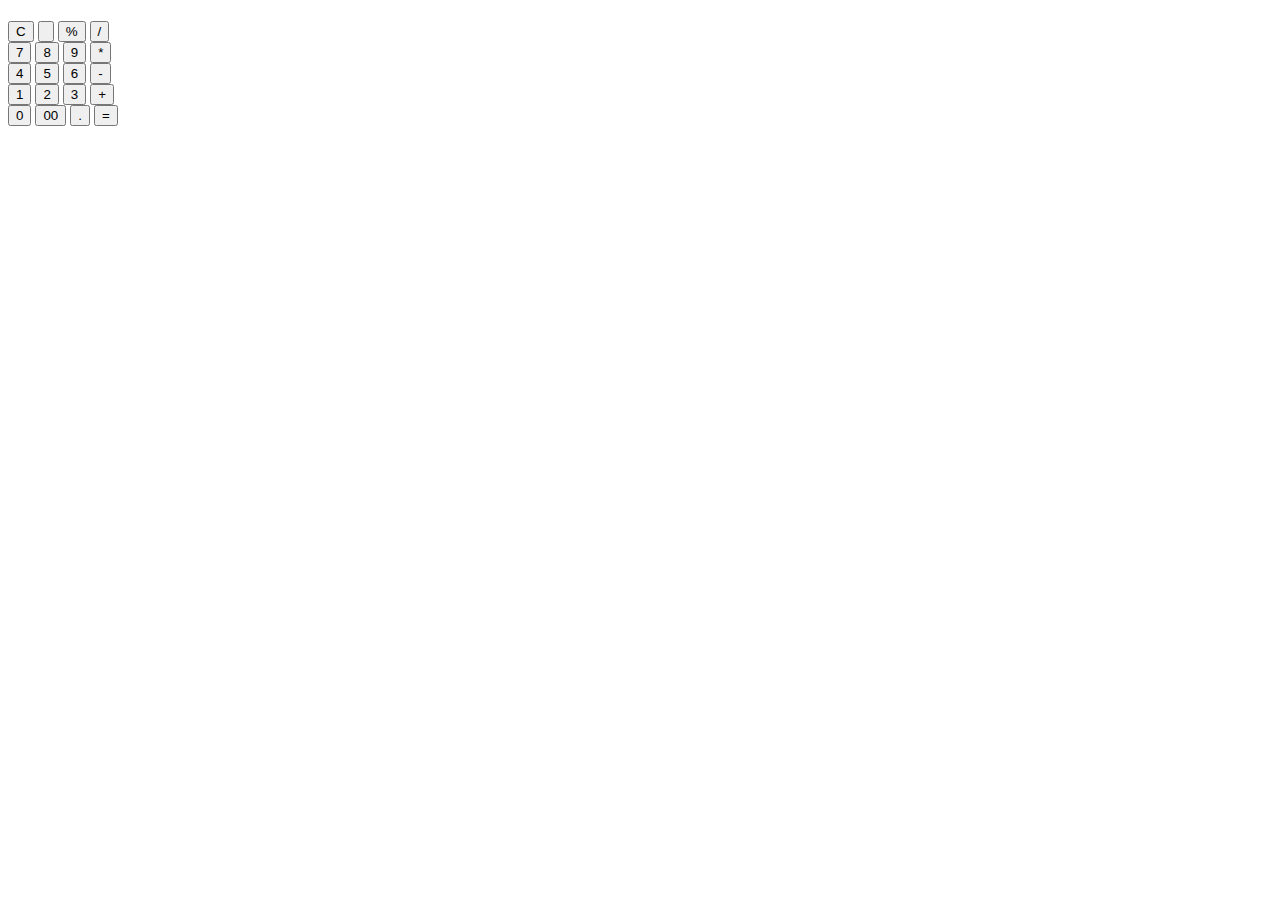
==== Calculator/index.html @ 7a47cc9d "updated" ====
<!DOCTYPE html>
<html lang="en">
<head>
    <meta charset="UTF-8">
    <meta name="viewport" content="width=device-width, initial-scale=1.0">
    <title>Calculator</title>
</head>
<body>
    <div class="constiner">
        <div class="calc">
            <h1 id="input"></h1>
            <div>
                <button>C</button>
                <button>&it;</button>
                <button>%</button>
                <button>/</button>
            </div>
            <div>
                <button>7</button>
                <button>8</button>
                <button>9</button>
                <button>*</button>
            </div>
            <div>
                <button>4</button>
                <button>5</button>
                <button>6</button>
                <button>-</button>
            </div>
            <div>
                <button>1</button>
                <button>2</button>
                <button>3</button>
                <button>+</button>
            </div>
            <div>
                <button>0</button>
                <button>00</button>
                <button>.</button>
                <button>=</button>
            </div>
        </div>
    </div>
    
</body>
</html>
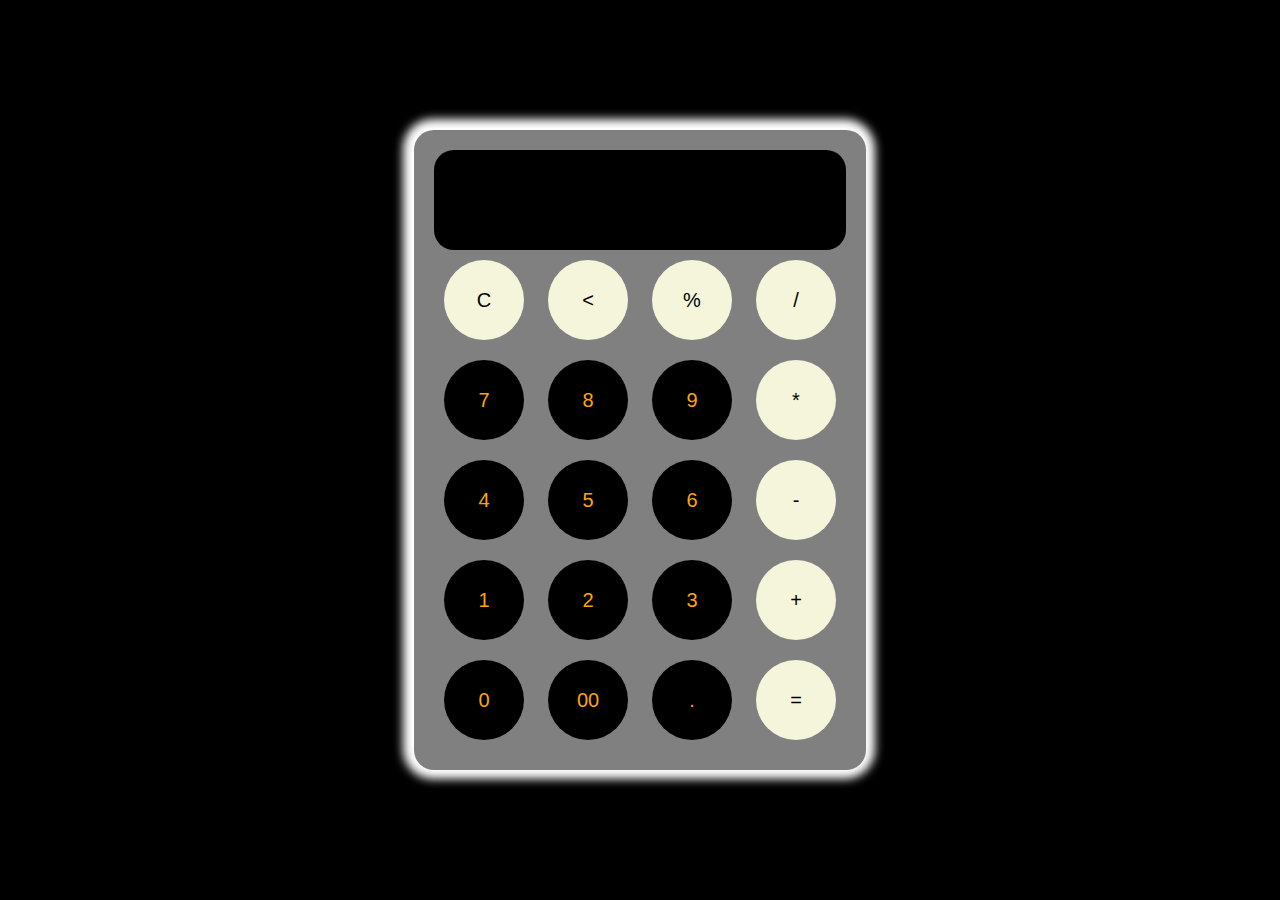
==== commit a46a9101: "updated" ====
--- a/Calculator/index.html
+++ b/Calculator/index.html
@@ -4,44 +4,47 @@
     <meta charset="UTF-8">
     <meta name="viewport" content="width=device-width, initial-scale=1.0">
     <title>Calculator</title>
+    <link href="style.css" rel="stylesheet">
 </head>
 <body>
-    <div class="constiner">
+    <div class="container">
         <div class="calc">
             <h1 id="input"></h1>
             <div>
-                <button>C</button>
-                <button>&it;</button>
-                <button>%</button>
-                <button>/</button>
+                <button class="dgn">C</button>
+                <button class="dgn"><</button>
+                <button class="dgn">%</button>
+                <button class="dgn">/</button>
             </div>
             <div>
                 <button>7</button>
                 <button>8</button>
                 <button>9</button>
-                <button>*</button>
+                <button class="dgn">*</button>
             </div>
             <div>
                 <button>4</button>
                 <button>5</button>
                 <button>6</button>
-                <button>-</button>
+                <button class="dgn">-</button>
             </div>
             <div>
                 <button>1</button>
                 <button>2</button>
                 <button>3</button>
-                <button>+</button>
+                <button class="dgn">+</button>
             </div>
             <div>
                 <button>0</button>
                 <button>00</button>
                 <button>.</button>
-                <button>=</button>
+                <button class="dgn">=</button>
             </div>
         </div>
     </div>
     
+    <script src="script.js"></script>
+
 </body>
 </html>
 
--- a/Calculator/style.css
+++ b/Calculator/style.css
@@ -0,0 +1,46 @@
+*{
+    padding:0;
+    margin:0;
+    box-sizing: border-box;
+}
+
+body{
+    background-color: black;
+}
+
+.container{
+    height:100vh;
+    width: 100%;
+    display: flex;
+    justify-content: center;
+    align-items: center;
+}
+.calc{
+    padding: 20px;
+    background: grey;
+    border-radius: 20px;
+    box-shadow: -1px -1px 10px 10px white;
+}
+#input{
+    height:100px;
+    background-color:black;
+    border-radius: 20px;
+    color: greenyellow;
+}
+
+button{
+    border: none;
+    margin: 10px;
+    width: 80px;
+    height: 80px;
+    background-color: black;
+    font-size: 20px;
+    color: orange;
+    border-radius: 50%;
+    cursor: pointer;
+}
+
+.dgn{
+    background-color: beige;
+    color: black;
+}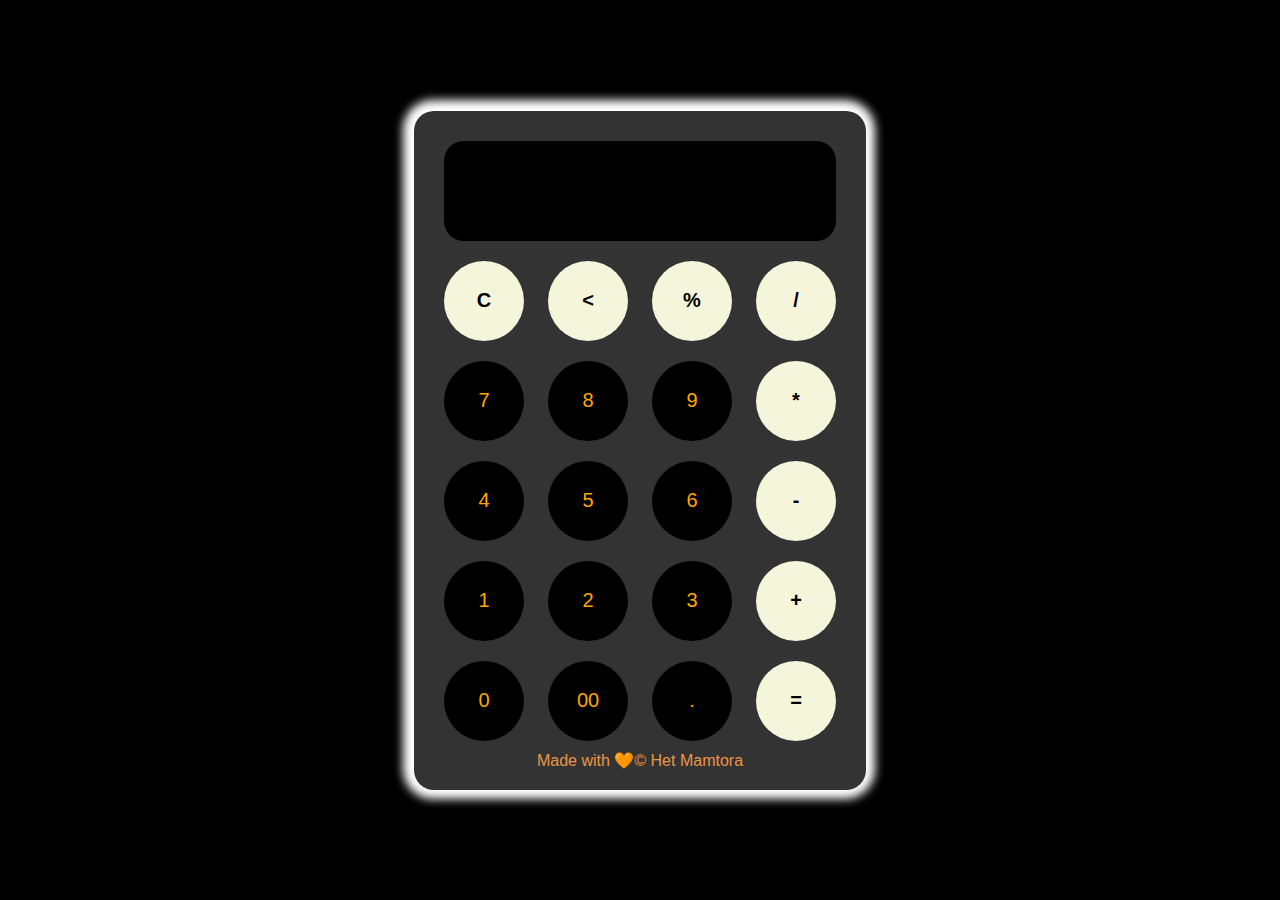
==== commit 5bd1b6f4: "updated" ====
--- a/Calculator/index.html
+++ b/Calculator/index.html
@@ -40,10 +40,13 @@
                 <button>.</button>
                 <button class="dgn">=</button>
             </div>
+            <center><span>Made with &#129505;&#169; Het Mamtora</span>
         </div>
+        
     </div>
     
     <script src="script.js"></script>
+    
 
 </body>
 </html>
--- a/Calculator/style.css
+++ b/Calculator/style.css
@@ -17,7 +17,7 @@
 }
 .calc{
     padding: 20px;
-    background: grey;
+    background: rgb(51, 51, 51);
     border-radius: 20px;
     box-shadow: -1px -1px 10px 10px white;
 }
@@ -26,6 +26,13 @@
     background-color:black;
     border-radius: 20px;
     color: greenyellow;
+    font-size: 4rem;
+    text-align: right;
+    margin:10px;
+    justify-content: center;
+    margin-bottom: 10px;
+    max-width: 400px;
+    overflow: hidden;
 }
 
 button{
@@ -43,4 +50,15 @@
 .dgn{
     background-color: beige;
     color: black;
+    font-weight: bold;
+}
+
+
+span {
+  content: "\00A9";
+  color: rgb(236, 150, 70);
+  align-items: center;
+  justify-content: center;
+  font-size: 1rem;
+  font-family: 'Gill Sans', 'Gill Sans MT', Calibri, 'Trebuchet MS', sans-serif;
 }